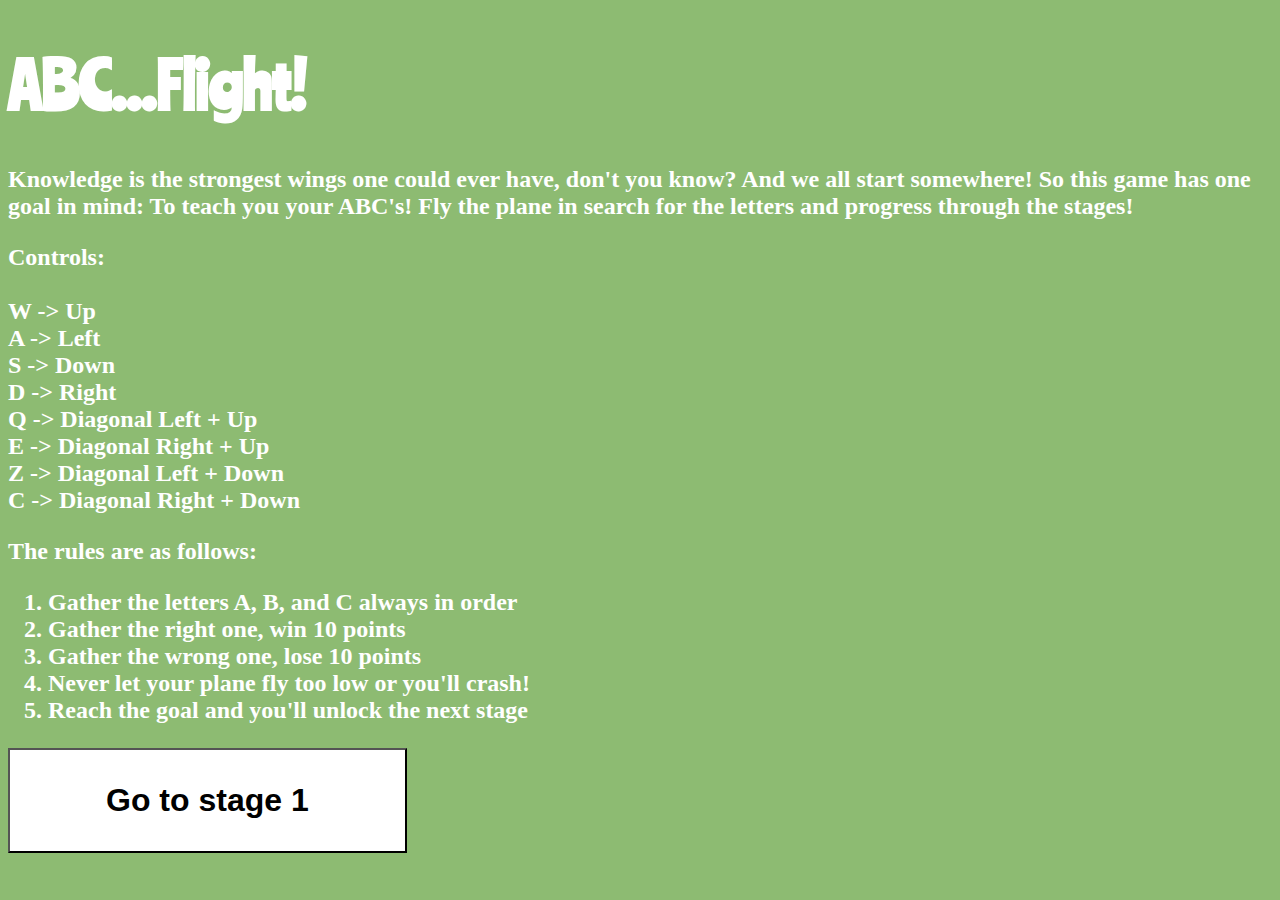
==== index.html @ 611984fc "game running" ====
<!doctype html>
<html lang="pt-br">
    <head>
        <meta charset="utf-8">

        <title>Jonny Adventure</title>
        <meta name="description" content="Jonny game menu">
        <meta name="Heraclitus" content="game">
        <link href="css/common.css" rel="stylesheet">
    </head>
    <style>
        body{
            background-color: rgb(141, 187, 114);
        }
    </style>
    <body>
        <section>
            <h1>ABC...Flight!</h1>
        </section>
        <section>
            <p>
                Knowledge is the strongest wings one could ever have, don't you know? And we all start somewhere! So this game has one goal in mind:
                To teach you your ABC's! Fly the plane in search for the letters and progress through the stages!
            </p>
        </section>
        <section>
            <p>
                Controls: <br> <br>
                W -> Up <br>
                A -> Left <br>
                S -> Down <br>
                D -> Right <br>
                Q -> Diagonal Left + Up <br>
                E -> Diagonal Right + Up <br>
                Z -> Diagonal Left + Down <br>
                C -> Diagonal Right + Down <br>
            </p>
        </section>
        <section>
            <p>The rules are as follows:
                <ol>
                    <li>Gather the letters A, B, and C always in order</li>
                    <li>Gather the right one, win 10 points</li>
                    <li>Gather the wrong one, lose 10 points</li>
                    <li>Never let your plane fly too low or you'll crash!</li>
                    <li>Reach the goal and you'll unlock the next stage</li>
                </ol>
            </p>
        </section>
        <section>
            <button onclick="window.location.href='stage-1.html'">Go to stage 1</button>
        </section>
    </body>
</html>
---- css/common.css ----
@font-face {
font-family: "Ranchers";
src: url("../assets/Ranchers-Regular.ttf");
}

body{
    color: white;
}

p, li {
    font-weight: bold;
    font-size: 1.5em;
}

h1 {
    font-family: 'Ranchers', cursive;
    font-size: 4rem;
}

#next-stage{
    background-color: lightgreen;
    display: none;
}

button {
    background-color: white;
    padding: 1em 3em 1em 3em;
    font-size: 2em;
    font-weight: bold;
}
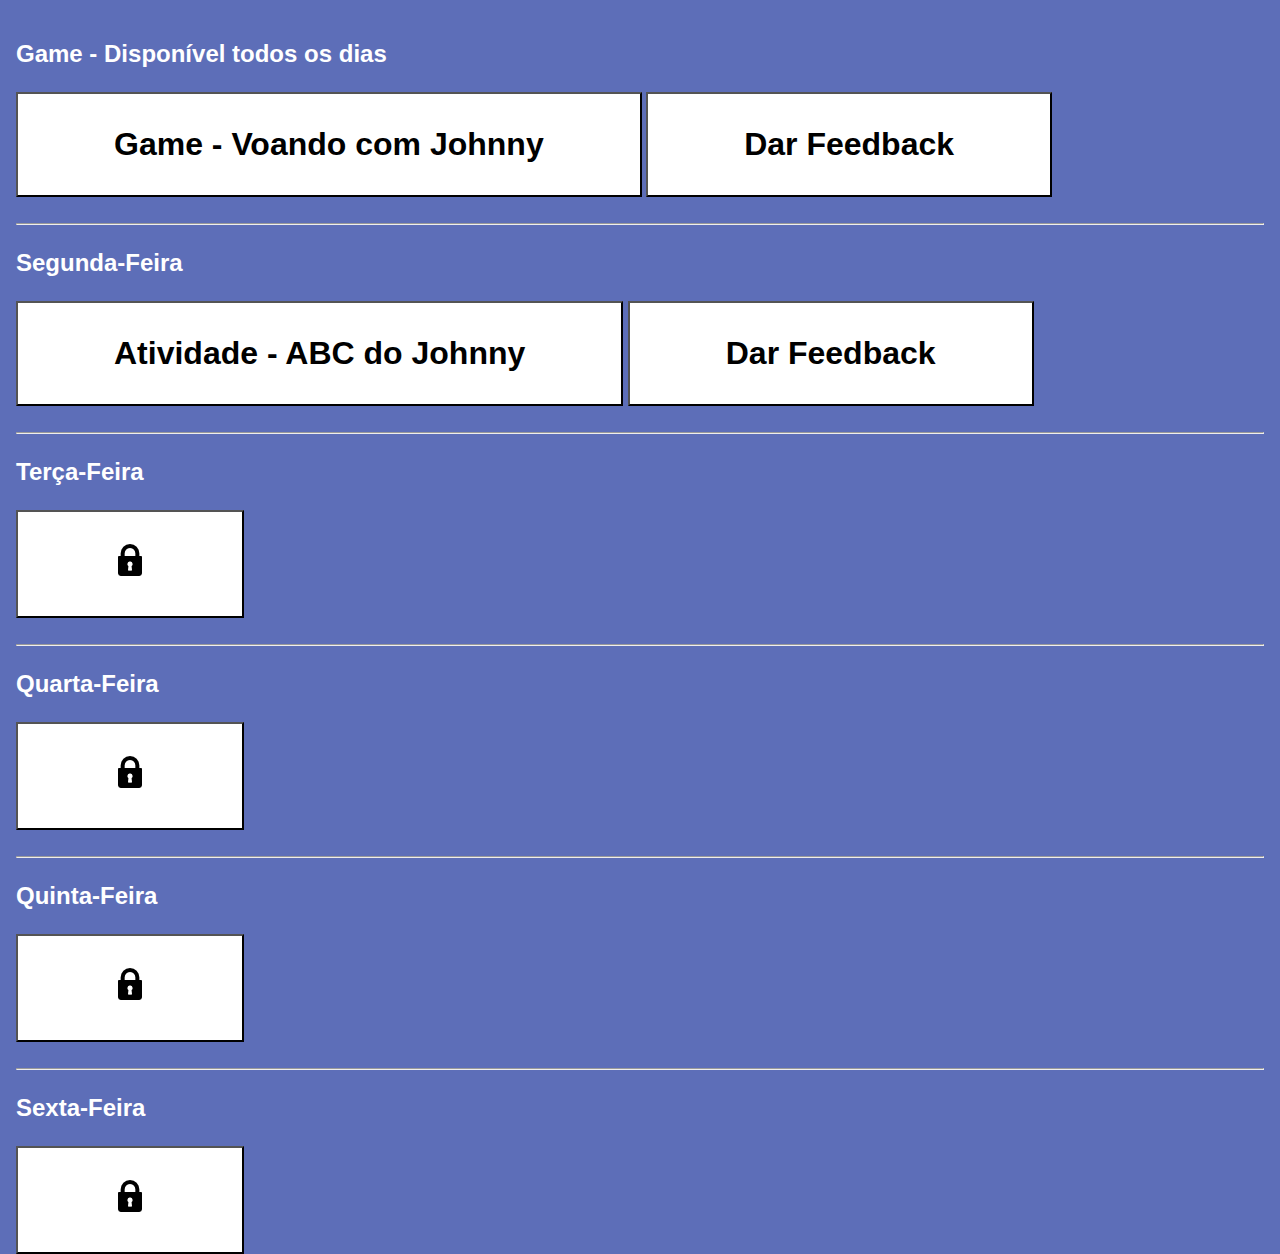
==== commit 4a731256: "v2" ====
--- a/index.html
+++ b/index.html
@@ -3,52 +3,54 @@
     <head>
         <meta charset="utf-8">
 
-        <title>Jonny Adventure</title>
+        <title>Dashboard</title>
         <meta name="description" content="Jonny game menu">
         <meta name="Heraclitus" content="game">
         <link href="css/common.css" rel="stylesheet">
+        <link href="/your-path-to-fontawesome/css/fontawesome.css" rel="stylesheet">
+        <link href="/your-path-to-fontawesome/css/solid.css" rel="stylesheet">
     </head>
     <style>
         body{
-            background-color: rgb(141, 187, 114);
+            background-color:rgb(93, 110, 184);
         }
     </style>
     <body>
         <section>
-            <h1>ABC...Flight!</h1>
+            <p>Game - Disponível todos os dias</p>
+            <button onclick="window.location.href='stage-1.html'">Game - Voando com Johnny</button>
+            <button onclick="window.location.href='stage-1.html'">Dar Feedback</button>
         </section>
+        <br>
+        <hr>
         <section>
-            <p>
-                Knowledge is the strongest wings one could ever have, don't you know? And we all start somewhere! So this game has one goal in mind:
-                To teach you your ABC's! Fly the plane in search for the letters and progress through the stages!
-            </p>
+            <p>Segunda-Feira</p>
+            <button onclick="window.location.href='stage-1.html'">Atividade - ABC do Johnny</button>
+            <button onclick="window.location.href='stage-1.html'">Dar Feedback</button>
         </section>
+        <br>
+        <hr>
         <section>
-            <p>
-                Controls: <br> <br>
-                W -> Up <br>
-                A -> Left <br>
-                S -> Down <br>
-                D -> Right <br>
-                Q -> Diagonal Left + Up <br>
-                E -> Diagonal Right + Up <br>
-                Z -> Diagonal Left + Down <br>
-                C -> Diagonal Right + Down <br>
-            </p>
+            <p>Terça-Feira</p>
+            <button onclick="window.location.href='stage-1.html'"><img src="assets/lock.png"/></button>
         </section>
+        <br>
+        <hr>
         <section>
-            <p>The rules are as follows:
-                <ol>
-                    <li>Gather the letters A, B, and C always in order</li>
-                    <li>Gather the right one, win 10 points</li>
-                    <li>Gather the wrong one, lose 10 points</li>
-                    <li>Never let your plane fly too low or you'll crash!</li>
-                    <li>Reach the goal and you'll unlock the next stage</li>
-                </ol>
-            </p>
+            <p>Quarta-Feira</p>
+            <button onclick="window.location.href='stage-1.html'"><img src="assets/lock.png"/></button>
         </section>
+        <br>
+        <hr>
         <section>
-            <button onclick="window.location.href='stage-1.html'">Go to stage 1</button>
+            <p>Quinta-Feira</p>
+            <button onclick="window.location.href='stage-1.html'"><img src="assets/lock.png"/></button>
+        </section>
+        <br>
+        <hr>
+        <section>
+            <p>Sexta-Feira</p>
+            <button onclick="window.location.href='stage-1.html'"><img src="assets/lock.png"/></button>
         </section>
     </body>
 </html>
--- a/css/common.css
+++ b/css/common.css
@@ -1,10 +1,11 @@
 @font-face {
-font-family: "Ranchers";
-src: url("../assets/Ranchers-Regular.ttf");
+    font-family: "Arcade";
+    src: url("../assets/arcadeclassic/ARCADECLASSIC.TTF");
 }
 
 body{
     color: white;
+    padding: 1em;
 }
 
 p, li {
@@ -12,9 +13,8 @@
     font-size: 1.5em;
 }
 
-h1 {
-    font-family: 'Ranchers', cursive;
-    font-size: 4rem;
+* {
+    font-family: 'Arial';
 }
 
 #next-stage{
@@ -27,4 +27,6 @@
     padding: 1em 3em 1em 3em;
     font-size: 2em;
     font-weight: bold;
-}+}
+
+html, body {margin: 0; height: 100%;}